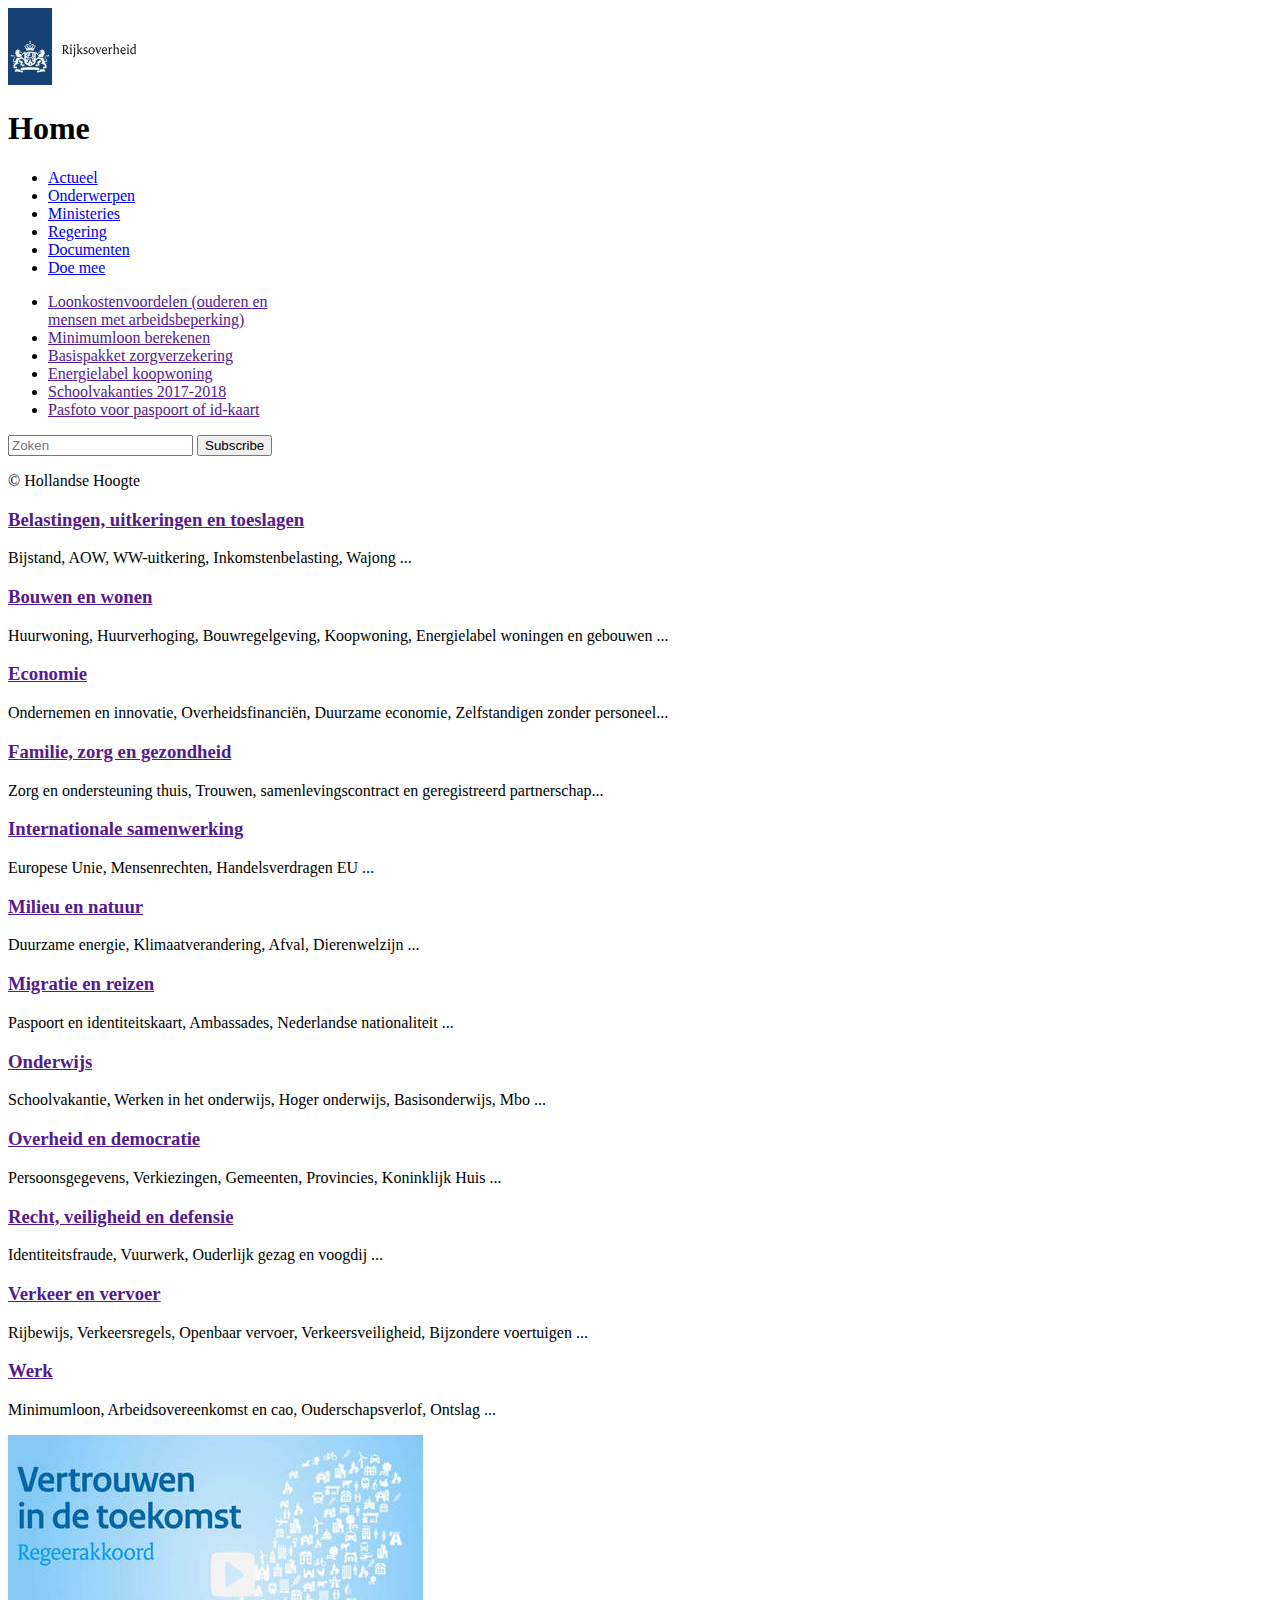
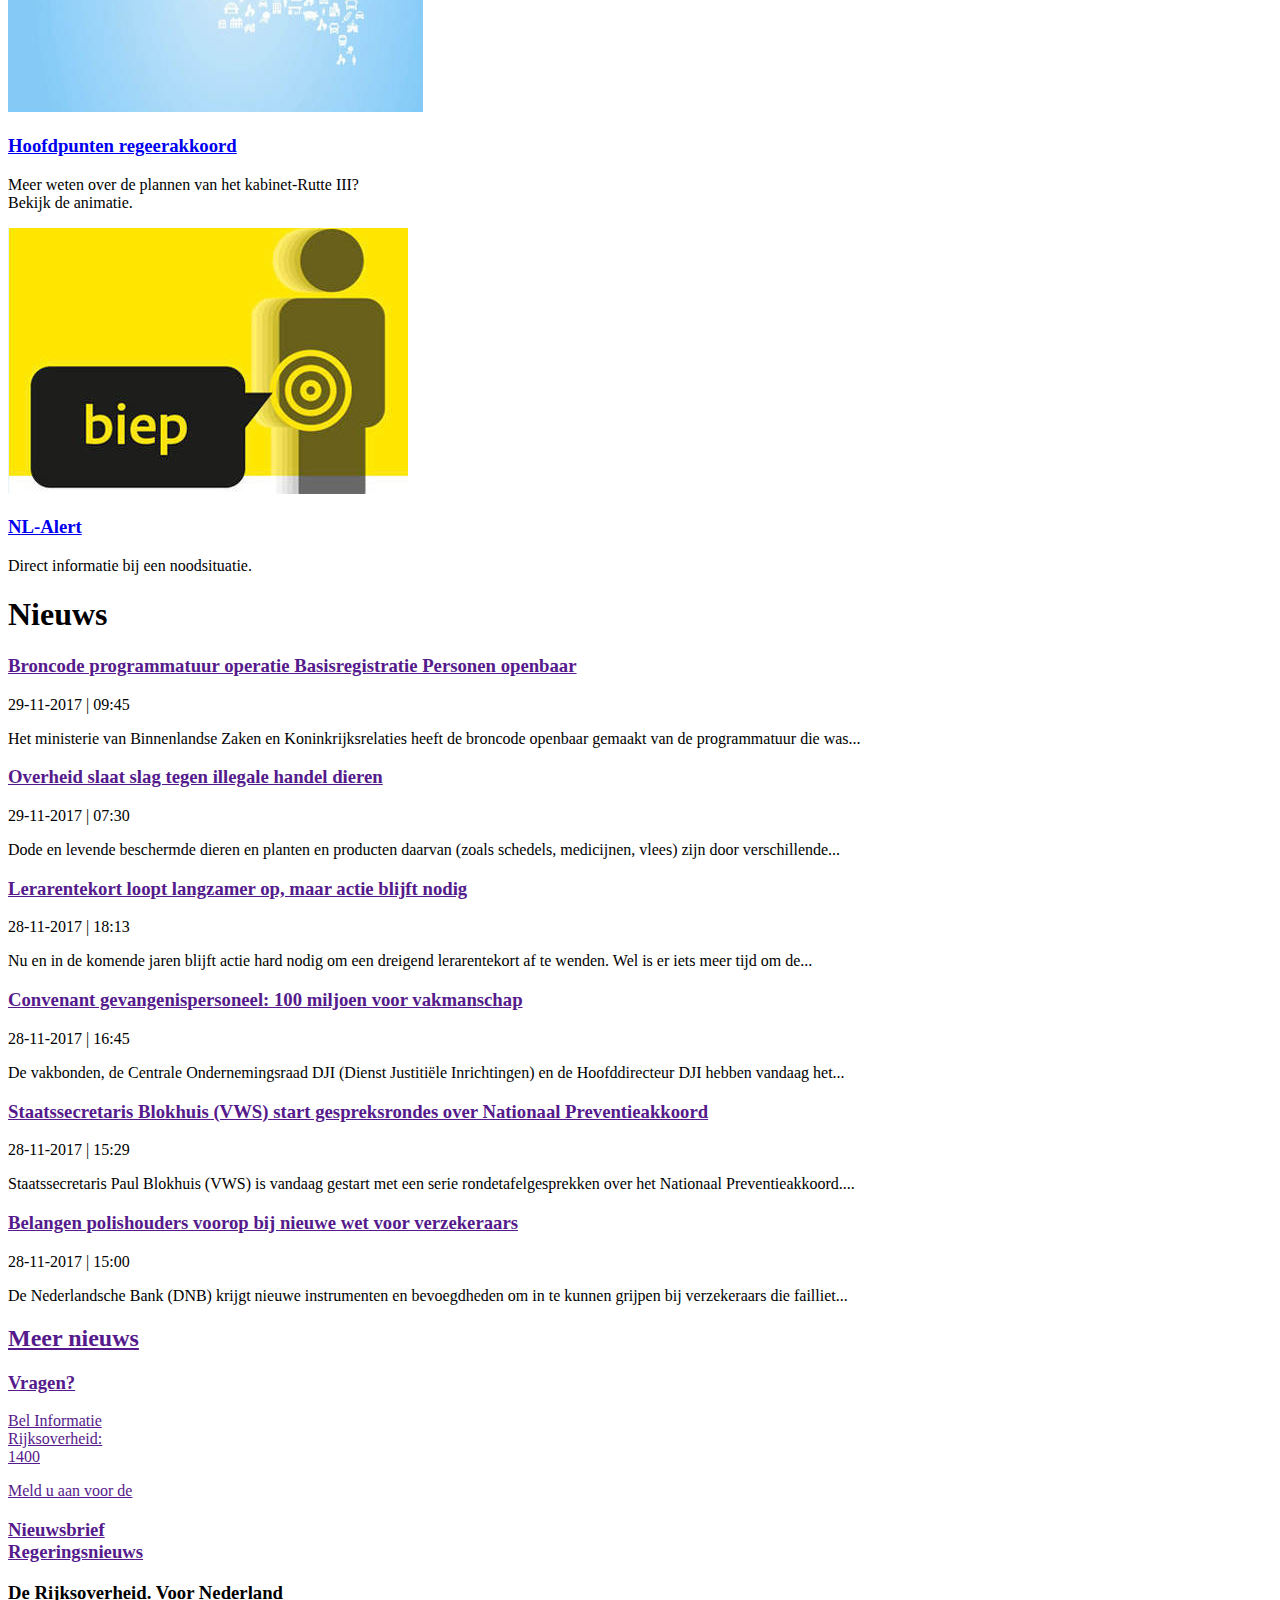
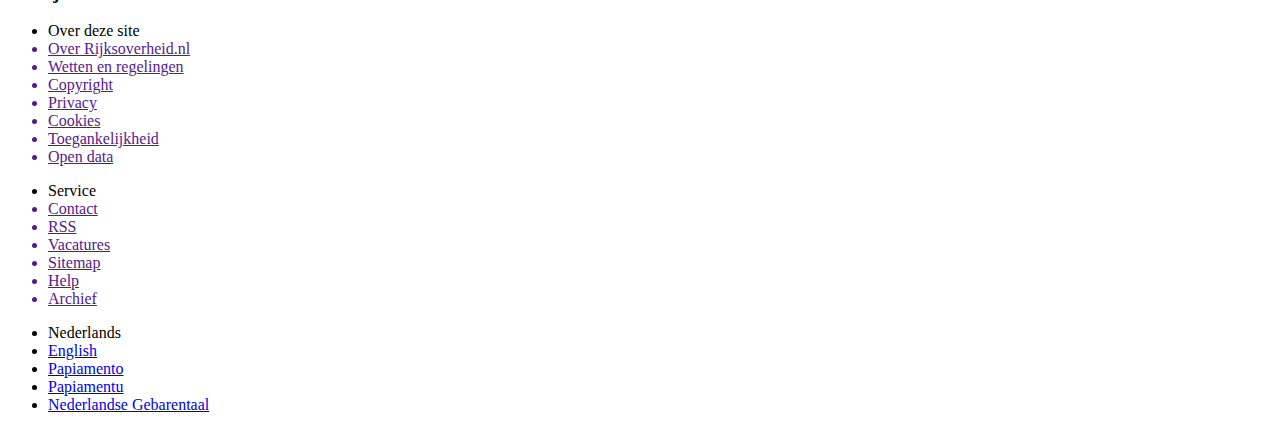
==== week3/index.html @ d081be25 "homework3" ====
<!DOCTYPE html>
<html>
    <head>
        <meta charset="utf-8">
        <meta name="viewport" content="width-device-width">
        <meta name="autor" content="Qudrat">

        <title>Web Design Welcome</title>
        <link rel="stylesheet" href="style3.css">
    </head>
    <body>
            <div class="logo">
                    <img src="./img/logo-rijksoverheid2.svg" alt="logo image">
                </div>
        <header>
            <div class="container">
                <div id="branding">
                    <h1>Home</h1>
                </div>
                <nav>
                        <ul>
                            <li class="current"><a href="actueel.html">Actueel</a></li>
                            <li><a href="onderwerpen.html">Onderwerpen</a></li>
                            <li><a href="ministeries.html">Ministeries</a></li>
                            <li><a href="regering.html">Regering</a></li>
                            <li><a href="documenten.html">Documenten</a></li>
                            <li><a href="doe-mee.html">Doe mee</a></li>
                        </ul>
                    </nav>
            </div>
        </header>

        <section id="showcase">
            <div class="container">
                <div class="show-box">
                    <ul>
                            <li><a href=""> Loonkostenvoordelen (ouderen en<br> mensen met  arbeidsbeperking)</a></li>
                            <li><a href="">Minimumloon berekenen</a></li>
                            <li><a href="">Basispakket zorgverzekering</a></li>
                            <li><a href="">Energielabel koopwoning</a></li>
                            <li><a href="">Schoolvakanties 2017-2018</a></li>
                            <li><a href="">Pasfoto voor paspoort of id-kaart</a></li>
                        </ul></div>

                                <form>
                                        <input type="Zoken" placeholder="Zoken">
                                        <button type="submit" class="button1">Subscribe</button>
                                </form>
                    
            </div>
            <p class="copyright">&copy; Hollandse Hoogte</p>
        </section>
            

            <section id="boxes">
                    <div class="container">
                        <div class="box">
                            <a href="">
                            <h3>
                                    Belastingen, uitkeringen en toeslagen</h3></a>
                                  <p>
                                    Bijstand, AOW, WW-uitkering, Inkomstenbelasting, Wajong ...</p>
                        </div>
    
                        <div class="box">
                                <a href="">
                                <h3>
                                        Bouwen en wonen</h3></a>
                                    <p>
                                       Huurwoning, Huurverhoging, Bouwregelgeving, Koopwoning, Energielabel woningen en gebouwen ...</p>
                         </div>
                            
                            <div class="box">
                                    <a href="">
                                    <h3>
                                            Economie</h3></a>
                                          <p>
                                                Ondernemen en innovatie, Overheidsfinanciën, Duurzame economie, Zelfstandigen zonder personeel...</p>
                                </div>
    
                                <div class="box">
                                        <a href="">
                                        <h3>
                                                Familie, zorg en gezondheid</h3></a>
                                              <p>
                                                    Zorg en ondersteuning thuis, Trouwen, samenlevingscontract en geregistreerd partnerschap...</p>
                                    </div>
    
    
                                    <div class="box">
                                            <a href="">
                                            <h3>
                                                    Internationale samenwerking</h3></a>
                                                  <p>
                                                        Europese Unie, Mensenrechten, Handelsverdragen EU ...</p>
                                        </div>
    
    
                                        <div class="box">
                                                <a href="">
                                                <h3>
                                                        Milieu en natuur</h3></a>
                                                      <p>
                                                            Duurzame energie, Klimaatverandering, Afval, Dierenwelzijn ...</p>
                                            </div>  
                                            <div class="box">
                                                    <a href="">
                                                    <h3>
                                                            Migratie en reizen</h3></a>
                                                          <p>
                                                                Paspoort en identiteitskaart, Ambassades, Nederlandse nationaliteit ...</p>
                                                </div>  
                                                <div class="box">
                                                        <a href="">
                                                        <h3>
                                                                Onderwijs</h3></a>
                                                              <p>
                                                                    Schoolvakantie, Werken in het onderwijs, Hoger onderwijs, Basisonderwijs, Mbo ...</p>
                                                    </div>  
                                                    <div class="box">
                                                            <a href="">
                                                            <h3>
                                                                    Overheid en democratie</h3></a>
                                                                  <p>
                                                                        Persoonsgegevens, Verkiezingen, Gemeenten, Provincies, Koninklijk Huis ...</p>
                                                        </div>  
                                                        <div class="box">
                                                                <a href="">
                                                                <h3>
                                                                        Recht, veiligheid en defensie</h3></a>
                                                                      <p>
                                                                            Identiteitsfraude, Vuurwerk, Ouderlijk gezag en voogdij ...</p>
                                                            </div>  
                                                            
                                                            <div class="box">
                                                                    <a href="">
                                                                    <h3>
                                                                            Verkeer en vervoer</h3></a>
                                                                          <p>
                                                                                Rijbewijs, Verkeersregels, Openbaar vervoer, Verkeersveiligheid, Bijzondere voertuigen ...</p>
                                                                </div> 
                                                                
                                                                <div class="box">
                                                                        <a href="">
                                                                        <h3>
                                                                                Werk</h3></a>
                                                                              <p>
                                                                                    Minimumloon, Arbeidsovereenkomst en cao, Ouderschapsverlof, Ontslag ...</p>
                                                                    </div>  

                                            
                    </div>
                </section>

                <section id="extra-info">
                    <div class="container">
                        <div class="extra">
                            <a href="documenten/videos/2017/10/27/regeerakkoord-vertrouwen-in-de-toekomst">
                                <img src="./img/animatie-regeerakkoord-screenshot.jpg" alt="">
                            
                            <h3> Hoofdpunten regeerakkoord</h3></a>
                            <p>Meer weten over de plannen van het kabinet-Rutte III?<br>Bekijk de animatie.</p>
                        </div>

                        <div class="extra">
                                <a href="http://www.crisis.nl/nl-alert">
                                    <img src="./img/nlalert.jpg" alt="">
                                <h3> NL-Alert</h3></a>
                                <p>Direct informatie bij een noodsituatie.</p>
                            </div>

                    </div>
                </section>

                <section id="news">
                    <div class="container">
                            <h1>Nieuws</h1>
                        <div class="news-box">
                        
                        <a href="">
                            <h3>Broncode programmatuur operatie Basisregistratie Personen openbaar</h3></a>
                            <p class="date-time">29-11-2017 | 09:45</p>
                            <p>Het ministerie van Binnenlandse Zaken en Koninkrijksrelaties heeft de broncode openbaar gemaakt van de programmatuur die was...</p>
                            </div>

                            <div class="news-box">
                        <a href="">
                            <h3> Overheid slaat slag tegen illegale handel dieren</h3>
                        </a>
                        <p class="date-time">29-11-2017 | 07:30</p>
                        <p>Dode en levende beschermde dieren en planten en producten daarvan (zoals schedels, medicijnen, vlees) zijn door verschillende...</p>
                        </div>

                        <div class="news-box">
                        <a href="">
                            <h3> Lerarentekort loopt langzamer op, maar actie blijft nodig</h3>
                        </a>
                        <p class="date-time">28-11-2017 | 18:13</p>
                        <p>Nu en in de komende jaren blijft actie hard nodig om een dreigend lerarentekort af te wenden. Wel is er iets meer tijd om de...</p>
                        </div>

                        <div class="news-box">
                        <a href="">
                            <h3>Convenant gevangenispersoneel: 100 miljoen voor vakmanschap</h3>
                        </a>
                        <p class="date-time">28-11-2017 | 16:45</p>
                        <p>De vakbonden, de Centrale Ondernemingsraad DJI (Dienst Justitiële Inrichtingen) en de Hoofddirecteur DJI hebben vandaag het...</p>
                       </div>
                        <div class="news-box">
                        <a href="">
                            <h3>Staatssecretaris Blokhuis (VWS) start gespreksrondes over Nationaal Preventieakkoord</h3>
                        </a>
                        <p class="date-time">28-11-2017 | 15:29</p>
                        <p>Staatssecretaris Paul Blokhuis (VWS) is vandaag gestart met een serie rondetafelgesprekken over het Nationaal Preventieakkoord....</p>
                        </div>

                        <div class="news-box">
                        <a href="">
                            <h3>Belangen polishouders voorop bij nieuwe wet voor verzekeraars</h3>
                        </a>
                        <p class="date-time">28-11-2017 | 15:00</p>
                        <p>De Nederlandsche Bank (DNB) krijgt nieuwe instrumenten en bevoegdheden om in te kunnen grijpen bij verzekeraars die failliet...</p>
                        </div>
                    
                </div>
                </section>


              <section id="more-news">
                  <div class="container">
                  <a href=""><h2>Meer nieuws</h2></a>
                  <a href=""><div class="news-box">
                      <h3>Vragen?</h3>
                      <p>Bel Informatie<br>Rijksoverheid:<br><span class="number">1400<number></span></div></a>

                      <a href=""><div class="news-box">
                          <p>Meld u aan voor de</p>
                          <h3>Nieuwsbrief<br>Regeringsnieuws</h3>
                      </div></a>

                </div>
              </section>

              <section id="footer">
                  <div class="container">
                      <h3>De Rijksoverheid. Voor Nederland</h3>

                      <div class="aside">
                            
                            <ul>
                                    <li>Over deze site</li>   
                                <a href=""><li>
                                        
                                    Over Rijksoverheid.nl
                                </li></a>
                                <a href=""><li>
                                   Wetten en regelingen
                                </li></a>
                                <a href=""><li>
                                    Copyright
                                </li></a>
                                <a href=""><li>
                                    Privacy
                                </li></a>
                                <a href=""><li>
                                    Cookies
                                </li></a>
                                <a href=""><li>
                                    Toegankelijkheid
                                </li></a>
                                <a href=""><li>
                                    Open data
                                </li></a>
                            </ul>
                        </div>

                    <div class="aside">
                        
                        <ul>
                                <li>Service</li>
                            <a href=""><li>
                                Contact
                            </li></a>
                            <a href=""><li>
                                RSS
                            </li></a>
                            <a href=""><li>
                                Vacatures
                                    
                            </li></a>
                            <a href=""><li>
                                Sitemap
                            </li></a>
                            <a href=""><li>
                                Help
                            </li></a>
                            <a href=""><li>
                                Archief
                            </li></a>
                        </ul>
                    </div>

                   


                  </div>
              </section>

              <section id="language">
                  <div class="container">
                      <nav class="lang-box">
                      <ul>
                          <li> Nederlands</li>
                          <li>
                              <a href="https://www.government.nl" lang="en">English</a>
                          </li>
                          <li>
                              <a href="https://www.gobiernodireino.nl/" lang="pap">Papiamento</a>
                          </li>
                          <li>
                              <a href="https://www.gobiernudireino.nl/" lang="pap">Papiamentu</a>
                          </li>
                          <li>
                              <a href="https://www.rijksoverheid.nl/onderwerpen/overheidscommunicatie/nederlandse-gebarentaal">Nederlandse Gebarentaal</a>
                          </li>
                      </ul></nav>
                  </div>
              </section>

        </section>
    </body>
</html>
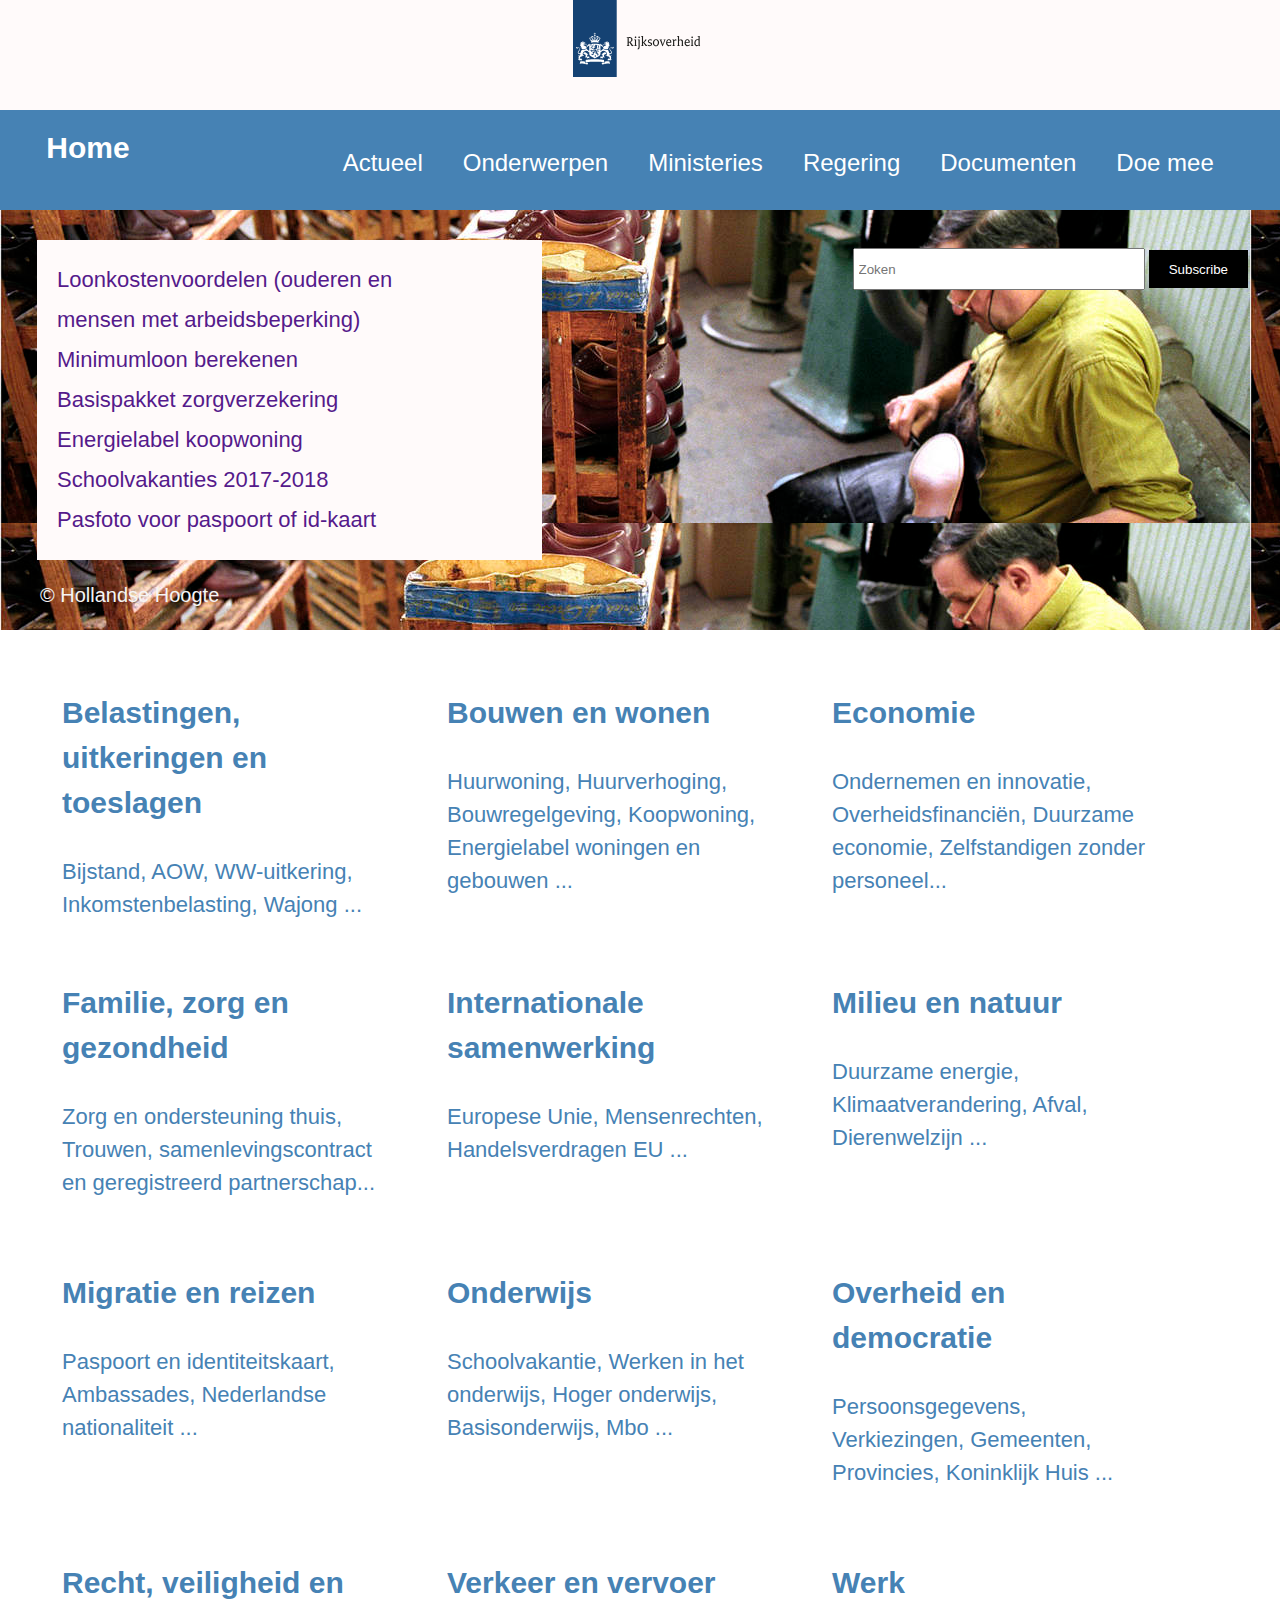
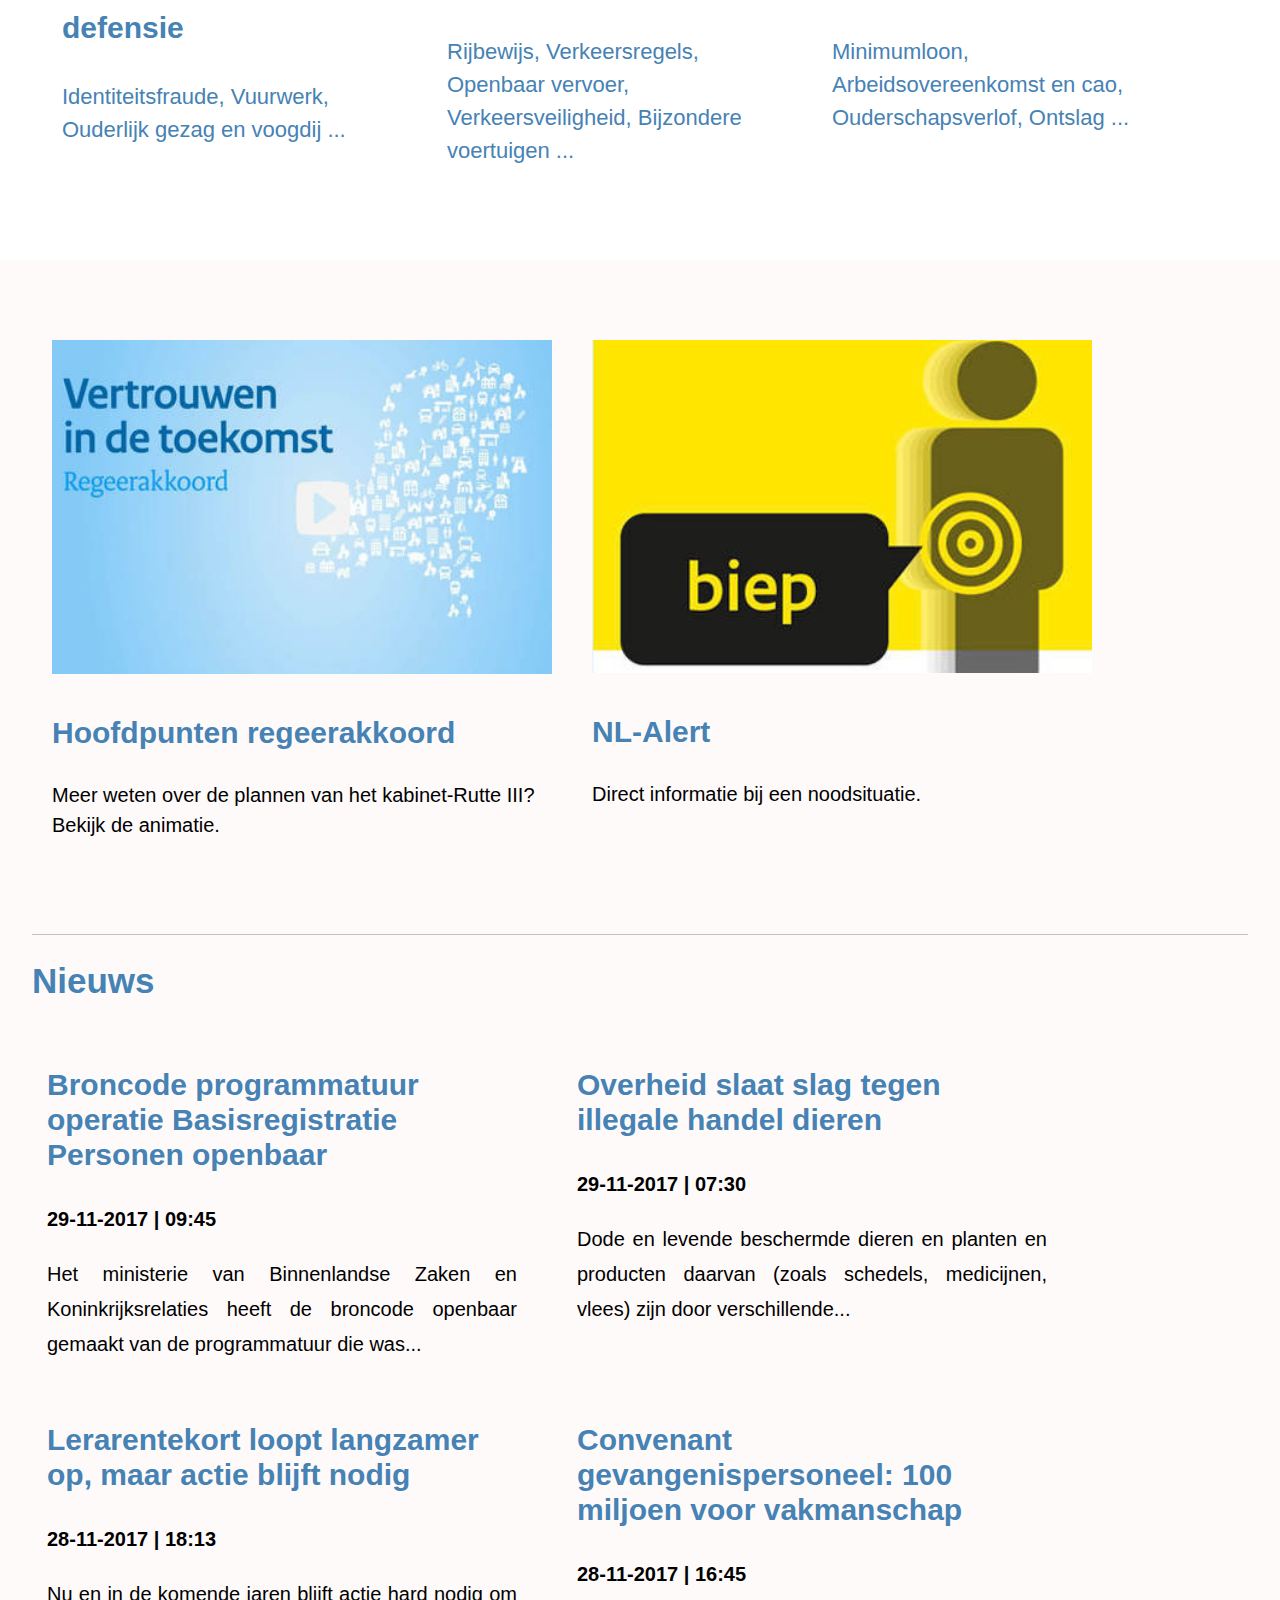
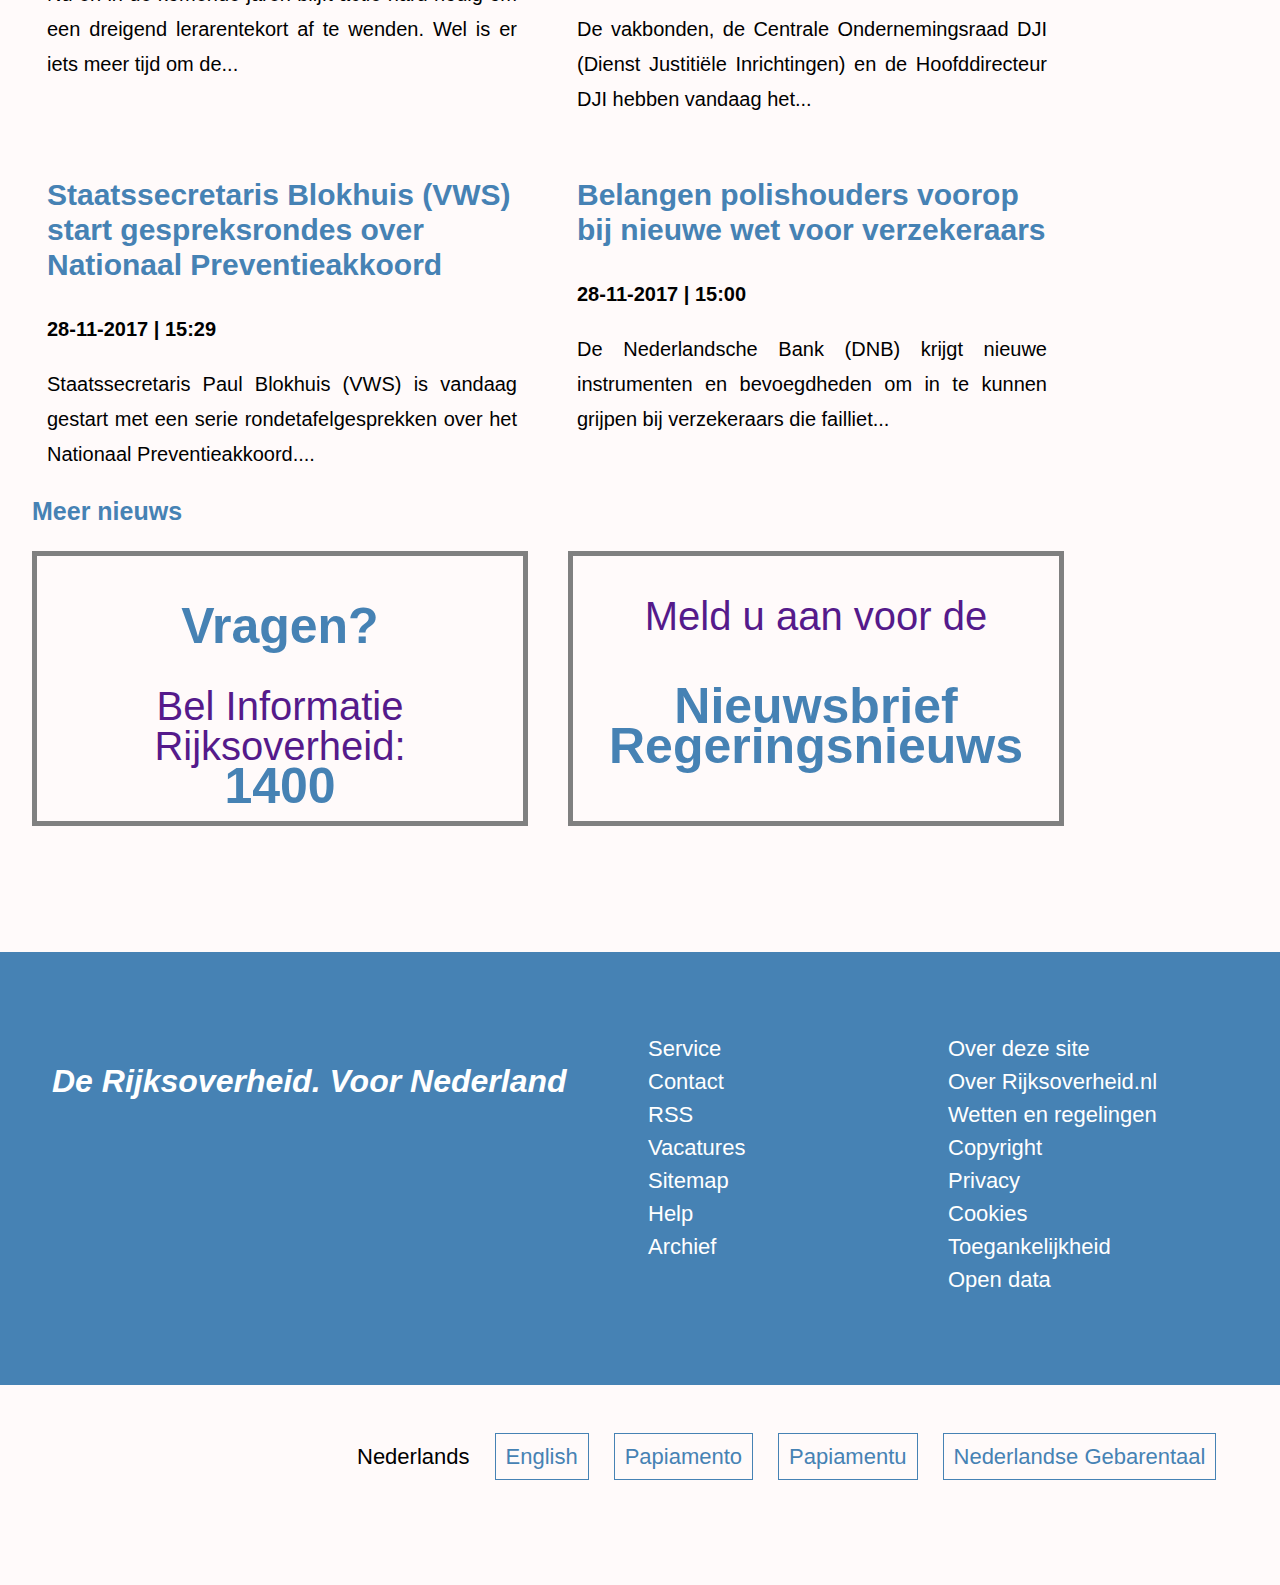
==== commit ba8d19dc: "Update index.html" ====
--- a/week3/index.html
+++ b/week3/index.html
@@ -6,7 +6,7 @@
         <meta name="autor" content="Qudrat">
 
         <title>Web Design Welcome</title>
-        <link rel="stylesheet" href="style3.css">
+        <link rel="stylesheet" href="style.css">
     </head>
     <body>
             <div class="logo">
@@ -329,4 +329,4 @@
 
         </section>
     </body>
-</html>+</html>
--- a/week3/style.css
+++ b/week3/style.css
@@ -0,0 +1,355 @@
+body{
+    font: 15px/ 1.5 Arial, Helvetica, sans-serif;
+    margin: 0;
+    padding: 0;
+    background-color: snow;
+}
+
+/* Global*/
+.container{
+    width: 95%;
+    margin: auto;
+    overflow: hidden;
+   
+}
+.container h1,h2,h3{
+    color:  #4682b4;
+}
+.container a{
+    text-decoration: none;
+   
+}
+.container a:hover{
+    text-decoration: underline;
+}
+.logo{
+  
+    padding-bottom: 10px;
+    text-align: center;
+    width: 100%;
+    height: 100px;
+}
+.log img{
+    width: 200px;
+    height: 100px;
+}
+ul{
+    margin: 0;
+    padding: 0;
+}
+.button1{
+    height: 38px;
+    background: black;
+    border: none;
+    margin-top: 10px;
+    padding-left: 20px;
+    padding-right: 20px;
+    color: #ffffff;
+    
+}
+
+
+/* header*/
+header{
+    background-color:#4682B4;
+    color: #ffffff ;
+    padding: 15px;
+    min-height: 70px;
+}
+header a{
+    color: #ffffff;
+    text-decoration: none;
+    font-size: 24px;
+}
+
+header li{
+    float: left;
+    display: inline;
+    padding: 10px 20px 10px 20px;
+    color: #ffffff;
+   
+}
+
+header #branding{
+    float: left;
+}
+
+header #branding h1{
+    margin-top: 0px;
+    color: #ffffff;
+}
+
+header nav{
+    float: right;
+    margin-top: 10px;
+}
+
+/* showcase */
+
+#showcase{
+    width: 100%;
+    margin: auto;
+    min-height: 420px;
+    background-image: url('loonkostenvoordelen-hero.jpg'); 
+}
+#showcase li{
+    list-style: none;
+    font-size: 22px;
+    line-height: 40px;
+}
+ #showcase .show-box{
+    float: left;
+    margin-top: 30px;
+    margin-left:5px;
+    padding: 20px;
+    padding-right: 150px;
+    background-color: snow;
+   
+}
+#showcase form{
+    float: right;
+    margin-top: 30px;
+    
+
+}
+#showcase input[type="Zoken"]{
+    padding: 4px;
+    height: 30px;
+    width: 280px;
+    
+}
+#showcase  .copyright{
+    margin-left: 40px;
+    font-size: 20px;
+    color: #F5F5F5;
+
+}
+
+
+/*Boxes*/
+
+#boxes{
+    margin: auto;
+    margin-top: 0px;
+    padding-bottom: 70px;
+    background: #ffffff;
+    color: #4682b4;
+   
+}
+#boxes .box{
+    float: left;
+    width: 320px;
+    height: 250px;
+    margin: 20px 25px 0px 20px;
+    padding: 10px;
+    text-align: justify;   
+}
+
+.box h3{
+    font-size: 30px;
+    text-align: left;
+   
+}
+.box p{
+    font-size: 22px;
+    text-align: left;
+}
+
+
+
+/*Extra-information*/
+
+#extra-info{
+    margin: auto;
+    padding-top: 60px;
+    padding-bottom: 30px;
+    text-align: justify;
+   
+}
+
+.extra img{
+    width: 500px;
+}
+.extra h3{
+    font-size: 30px;
+    padding-top: 0px;
+    color: #4682b4;
+}
+
+#extra-info p{
+    font-size: 20px;
+    margin-top: -5px; 
+}
+#extra-info .extra{
+    float: left;
+    margin: 20px;
+}
+
+
+/*News section*/
+#news{
+    width: 100%;
+    margin: auto;
+    min-height: 900px;
+   
+}
+#news .news-box{
+    float: left;
+    width: 470px;
+    height: 300px;
+    margin-top: 30px;
+    margin-right:35px;
+    margin-left:5px;
+    padding: 0px 10px 25px 10px;
+    line-height: 35px;
+    text-align: justify;
+}
+#news .news-box h3{
+    font-size: 30px;
+    text-align: left;
+   
+}
+#news h1{
+    font-size: 35px;
+    border-top: 1px solid silver;
+    padding-top: 20px;
+    margin-bottom: 0px;
+}
+#news .news-box p{
+    font-size: 20px;
+   
+}
+#news .news-box .date-time{
+    font-weight: bold;
+    
+}
+/* More-News*/
+#more-news{
+    width: 100%;
+    margin: auto;
+    min-height: 480px;
+}
+
+#more-news .news-box{
+    border: 5px solid gray;
+    float: left;
+    min-width: 470px;
+    height: 260px;
+    line-height: 40px;
+    margin-right: 40px;
+    margin-left: 0px;
+    padding: 0px 8px 5px 8px;
+    text-align: center;
+    
+}
+#more-news h2{
+    font-size: 25px;
+    color: #4682b4;
+
+}
+#more-news h3{
+    font-size: 50px; 
+    margin-bottom: 30px;    
+}
+#more-news .news-box p{
+    font-size: 40px;
+  
+    
+}
+#more-news .news-box .number{
+    color: #4682b4;
+    font-size: 50px;
+    font-weight: bold;
+}
+
+/*Footer*/
+#footer{
+    width: 100%;
+    min-height: 300px;
+    margin: auto;
+    background-color: #4682b4;
+}
+#footer h4{
+    color: #ffffff;
+    font-weight: none;
+}
+#footer h3{
+    float: left;
+    font-size: 32px;
+    color: #ffffff;
+    font-style: italic;
+    padding: 5px 5px 5px 10px;
+    margin-top: 100px;
+    margin-left:10px;
+}
+#footer a{
+    color: #ffffff;
+}
+
+#footer li{
+    list-style: none;
+    color: #ffffff;
+}   
+
+#footer .aside{
+    float: right;
+    min-width: 300px;
+    height: 3px;
+    margin-top:50px;
+    margin-bottom:350px;
+    padding-top: 30px;
+    text-align: center;
+    font-size: 22px;
+    text-align: justify;
+}
+
+/*second-footer*/
+
+#language{
+    width: 100%;
+    height: 200px;
+   
+}
+#language .lang-box{
+    width: 950px;
+    height: 100px;
+    margin-top: 30px;
+    margin-bottom: 15px;
+    margin-left: 300px;
+    padding: 10px 10px 10px 10px;
+    font-size: 22px;
+}
+#language .lang-box li{
+    float: left;
+    list-style: none;
+    margin:15px;
+    margin-right: 10px;    
+}
+#language .lang-box a{
+    border: 1px solid #4682b4;
+    color: #4682b4;
+    padding: 10px;
+}
+
+
+
+/*Media Queries*/
+
+@media(max-width: 768px){
+    header #branding,
+    header nav,
+    header nav li,
+    #newsletter h1,
+    #boxes .box,
+    artical#main-col,
+    aside#sidebar{
+        float: none;
+        text-align: center;
+        width: 100%;
+    }
+header{
+    padding-bottom: 20px;
+}
+#showcase h1{
+    margin-top:40px;
+}
